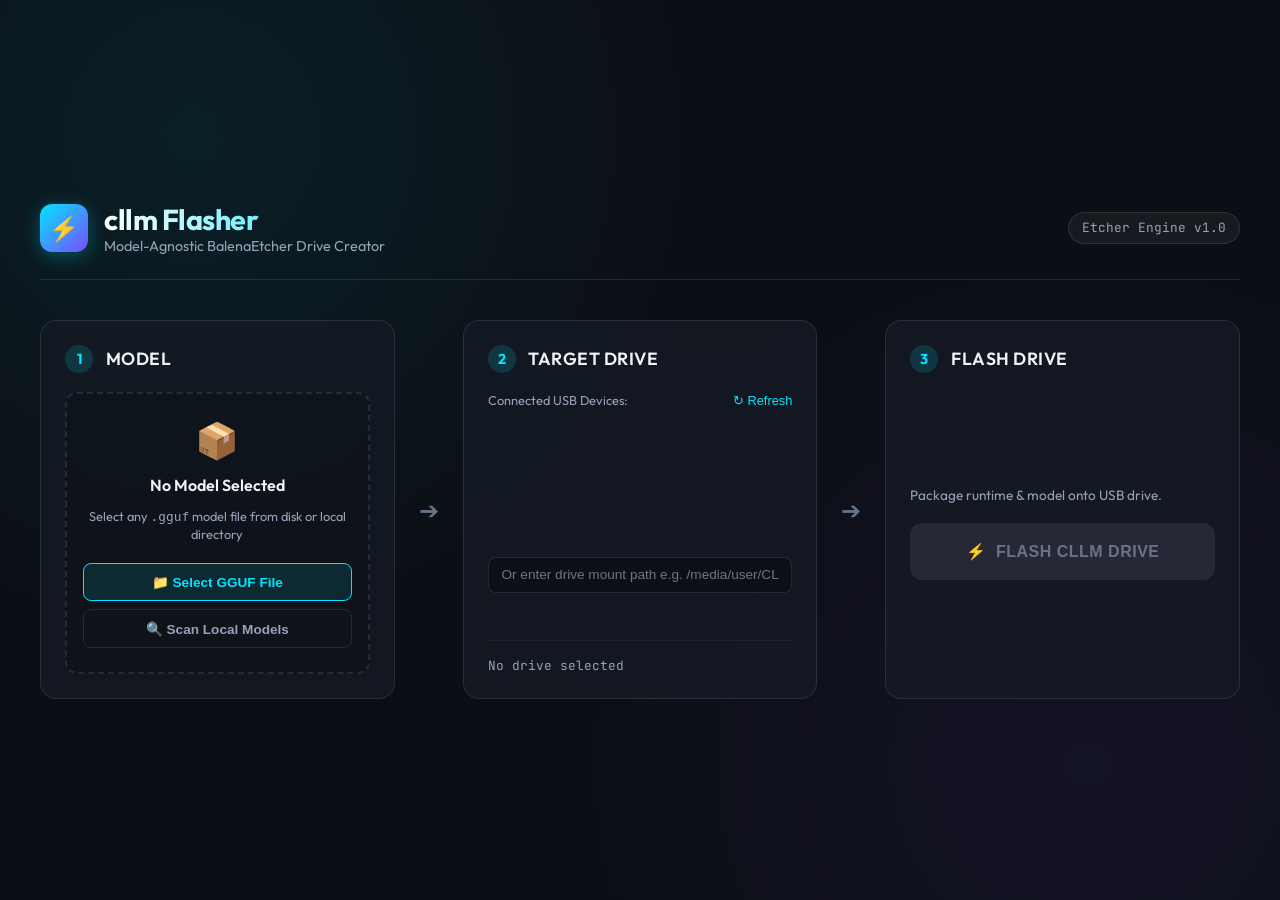
==== gui/index.html @ c299d076 "initial aao commit" ====
<!DOCTYPE html>
<html lang="en">
<head>
    <meta charset="UTF-8">
    <meta name="viewport" content="width=device-width, initial-scale=1.0">
    <title>cllm Flasher - BalenaEtcher Portable LLM Drive Creator</title>
    <link rel="preconnect" href="https://fonts.googleapis.com">
    <link rel="preconnect" href="https://fonts.gstatic.com" crossorigin>
    <link href="https://fonts.googleapis.com/css2?family=Outfit:wght@300;400;500;600;700&family=JetBrains+Mono:wght@400;500&display=swap" rel="stylesheet">
    <link rel="stylesheet" href="styles.css">
</head>
<body>
    <div class="app-container">
        <!-- Header -->
        <header class="header">
            <div class="logo-group">
                <div class="logo-icon">⚡</div>
                <div>
                    <h1 class="logo-title">cllm Flasher</h1>
                    <p class="logo-subtitle">Model-Agnostic BalenaEtcher Drive Creator</p>
                </div>
            </div>
            <div class="badge">Etcher Engine v1.0</div>
        </header>

        <!-- Main Flasher Grid -->
        <main class="flasher-grid">
            <!-- STEP 1: Select Model -->
            <section class="step-card" id="step-1">
                <div class="step-header">
                    <span class="step-number">1</span>
                    <h2>MODEL</h2>
                </div>
                
                <div class="step-body">
                    <!-- Unselected State -->
                    <div class="drop-zone" id="drop-zone">
                        <div class="drop-icon">📦</div>
                        <div class="drop-title" id="drop-title">No Model Selected</div>
                        <p class="drop-sub">Select any <code>.gguf</code> model file from disk or local directory</p>
                        
                        <div class="btn-group">
                            <button class="select-btn" id="file-select-btn">📁 Select GGUF File</button>
                            <button class="select-btn secondary" id="scan-local-btn">🔍 Scan Local Models</button>
                        </div>
                        <input type="file" id="hidden-file-input" accept=".gguf" class="hidden">
                    </div>

                    <!-- Discovered Local Models Modal / List (Hidden by default) -->
                    <div class="local-models-box hidden" id="local-models-box">
                        <div class="local-models-header">
                            <span>Detected Local .gguf Files:</span>
                            <button class="close-btn" id="close-scan-btn">✕</button>
                        </div>
                        <div class="local-models-list" id="local-models-list"></div>
                    </div>

                    <!-- Selected State Card (Hidden until selected) -->
                    <div class="selected-model-card hidden" id="selected-model-card">
                        <div class="model-card-header">
                            <span class="check-icon">✓</span>
                            <span class="model-filename" id="model-filename">model.gguf</span>
                            <button class="change-btn" id="change-model-btn">Change</button>
                        </div>
                        <div class="model-specs-grid">
                            <div class="spec-item">
                                <span class="spec-label">Format</span>
                                <span class="spec-val" id="spec-format">GGUF</span>
                            </div>
                            <div class="spec-item">
                                <span class="spec-label">Size</span>
                                <span class="spec-val" id="spec-size">2.5 GB</span>
                            </div>
                            <div class="spec-item">
                                <span class="spec-label">Architecture</span>
                                <span class="spec-val" id="spec-arch">Qwen</span>
                            </div>
                            <div class="spec-item">
                                <span class="spec-label">Quantization</span>
                                <span class="spec-val" id="spec-quant">Q4_K_M</span>
                            </div>
                        </div>
                    </div>
                </div>
            </section>

            <!-- Connector Arrow -->
            <div class="step-connector">➔</div>

            <!-- STEP 2: Select Drive -->
            <section class="step-card" id="step-2">
                <div class="step-header">
                    <span class="step-number">2</span>
                    <h2>TARGET DRIVE</h2>
                </div>
                
                <div class="step-body">
                    <div class="drive-refresh-row">
                        <span class="field-label">Connected USB Devices:</span>
                        <button class="refresh-btn" id="refresh-drives-btn">↻ Refresh</button>
                    </div>

                    <div class="drive-list" id="drive-list">
                        <!-- Loaded dynamically via JS -->
                    </div>

                    <div class="custom-drive-box">
                        <input type="text" id="custom-drive-path" placeholder="Or enter drive mount path e.g. /media/user/CLLM">
                    </div>
                </div>

                <div class="step-footer">
                    <span class="selection-indicator" id="drive-selected-text">No drive selected</span>
                </div>
            </section>

            <!-- Connector Arrow -->
            <div class="step-connector">➔</div>

            <!-- STEP 3: Flash Drive -->
            <section class="step-card action-card" id="step-3">
                <div class="step-header">
                    <span class="step-number">3</span>
                    <h2>FLASH DRIVE</h2>
                </div>
                
                <div class="step-body action-body">
                    <p class="step-desc">Package runtime & model onto USB drive.</p>
                    
                    <button class="flash-main-btn disabled" id="flash-btn" disabled>
                        <span class="btn-icon">⚡</span>
                        <span id="flash-btn-text">FLASH CLLM DRIVE</span>
                    </button>

                    <!-- Progress Box -->
                    <div class="progress-box hidden" id="progress-box">
                        <div class="progress-info">
                            <span class="progress-status" id="progress-status-text">Flashing drive...</span>
                            <span class="progress-percent" id="progress-percent-text">0%</span>
                        </div>
                        <div class="progress-bar-bg">
                            <div class="progress-bar-fill" id="progress-bar-fill"></div>
                        </div>
                        <div class="progress-sub" id="progress-sub-text">Copying model weights</div>
                    </div>

                    <!-- Completion Banner -->
                    <div class="completion-box hidden" id="completion-box">
                        <div class="completion-icon">🎉</div>
                        <h3>Flash Completed!</h3>
                        <p>Your portable LLM drive is ready for use.</p>
                        <div class="completion-code">
                            <code>./cllm</code>
                        </div>
                    </div>
                </div>
            </section>
        </main>
    </div>

    <script src="app.js"></script>
</body>
</html>
---- gui/styles.css ----
/* cllm Flasher - BalenaEtcher Dark Glassmorphism Design System */

:root {
    --bg-main: #0B0E14;
    --bg-card: rgba(22, 27, 38, 0.75);
    --bg-card-hover: rgba(30, 37, 52, 0.85);
    --border-color: rgba(255, 255, 255, 0.1);
    --border-accent: rgba(0, 229, 255, 0.4);
    
    --primary-cyan: #00E5FF;
    --primary-purple: #7C4DFF;
    --accent-green: #00E676;
    --accent-yellow: #FFD600;
    
    --text-main: #F0F4F8;
    --text-muted: #94A3B8;
    --text-dim: #64748B;
    
    --font-main: 'Outfit', -apple-system, BlinkMacSystemFont, sans-serif;
    --font-mono: 'JetBrains Mono', monospace;
}

* {
    box-sizing: border-box;
    margin: 0;
    padding: 0;
}

body {
    background-color: var(--bg-main);
    background-image: 
        radial-gradient(circle at 15% 15%, rgba(0, 229, 255, 0.08) 0%, transparent 40%),
        radial-gradient(circle at 85% 85%, rgba(124, 77, 255, 0.08) 0%, transparent 40%);
    color: var(--text-main);
    font-family: var(--font-main);
    min-height: 100vh;
    display: flex;
    justify-content: center;
    align-items: center;
    padding: 2rem;
}

.app-container {
    width: 100%;
    max-width: 1200px;
}

/* Header */
.header {
    display: flex;
    justify-content: space-between;
    align-items: center;
    margin-bottom: 2.5rem;
    padding-bottom: 1.5rem;
    border-bottom: 1px solid var(--border-color);
}

.logo-group {
    display: flex;
    align-items: center;
    gap: 1rem;
}

.logo-icon {
    width: 48px;
    height: 48px;
    background: linear-gradient(135deg, var(--primary-cyan), var(--primary-purple));
    border-radius: 12px;
    display: flex;
    align-items: center;
    justify-content: center;
    font-size: 1.5rem;
    box-shadow: 0 4px 20px rgba(0, 229, 255, 0.3);
}

.logo-title {
    font-size: 1.8rem;
    font-weight: 700;
    letter-spacing: -0.5px;
    background: linear-gradient(90deg, #FFFFFF, var(--primary-cyan));
    -webkit-background-clip: text;
    -webkit-text-fill-color: transparent;
}

.logo-subtitle {
    color: var(--text-muted);
    font-size: 0.9rem;
}

.badge {
    background: rgba(255, 255, 255, 0.05);
    border: 1px solid var(--border-color);
    padding: 0.4rem 0.8rem;
    border-radius: 20px;
    font-size: 0.8rem;
    color: var(--text-muted);
    font-family: var(--font-mono);
}

/* Grid Layout */
.flasher-grid {
    display: grid;
    grid-template-columns: 1fr auto 1fr auto 1fr;
    gap: 1.5rem;
    align-items: stretch;
}

.step-connector {
    display: flex;
    align-items: center;
    justify-content: center;
    font-size: 1.5rem;
    color: var(--text-dim);
}

/* Step Card */
.step-card {
    background: var(--bg-card);
    backdrop-filter: blur(16px);
    border: 1px solid var(--border-color);
    border-radius: 16px;
    padding: 1.5rem;
    display: flex;
    flex-direction: column;
    transition: all 0.3s cubic-bezier(0.4, 0, 0.2, 1);
}

.step-card:hover {
    border-color: rgba(255, 255, 255, 0.2);
    box-shadow: 0 10px 30px rgba(0, 0, 0, 0.4);
}

.step-header {
    display: flex;
    align-items: center;
    gap: 0.8rem;
    margin-bottom: 1.2rem;
}

.step-number {
    width: 28px;
    height: 28px;
    background: rgba(0, 229, 255, 0.15);
    color: var(--primary-cyan);
    border-radius: 50%;
    display: flex;
    align-items: center;
    justify-content: center;
    font-weight: 700;
    font-size: 0.9rem;
}

.step-header h2 {
    font-size: 1.1rem;
    font-weight: 600;
    letter-spacing: 0.5px;
}

.step-body {
    flex: 1;
    display: flex;
    flex-direction: column;
}

/* Drop Zone & File Selection */
.drop-zone {
    border: 2px dashed var(--border-color);
    border-radius: 12px;
    padding: 1.5rem 1rem;
    text-align: center;
    background: rgba(0, 0, 0, 0.2);
    display: flex;
    flex-direction: column;
    align-items: center;
    justify-content: center;
    gap: 0.8rem;
    transition: all 0.2s ease;
}

.drop-zone.dragover {
    border-color: var(--primary-cyan);
    background: rgba(0, 229, 255, 0.05);
}

.drop-icon {
    font-size: 2.2rem;
}

.drop-title {
    font-weight: 600;
    font-size: 1rem;
}

.drop-sub {
    font-size: 0.8rem;
    color: var(--text-muted);
    line-height: 1.4;
}

.btn-group {
    display: flex;
    flex-direction: column;
    gap: 0.5rem;
    width: 100%;
    margin-top: 0.4rem;
}

.select-btn {
    width: 100%;
    padding: 0.65rem;
    border-radius: 8px;
    border: 1px solid var(--primary-cyan);
    background: rgba(0, 229, 255, 0.1);
    color: var(--primary-cyan);
    font-weight: 600;
    font-size: 0.85rem;
    cursor: pointer;
    transition: all 0.2s ease;
}

.select-btn:hover {
    background: var(--primary-cyan);
    color: #000;
}

.select-btn.secondary {
    border-color: var(--border-color);
    background: transparent;
    color: var(--text-muted);
}

.select-btn.secondary:hover {
    border-color: #FFF;
    color: #FFF;
}

/* Local Models Scan Box */
.local-models-box {
    border: 1px solid var(--border-color);
    border-radius: 10px;
    background: rgba(0, 0, 0, 0.4);
    padding: 0.8rem;
    margin-top: 0.5rem;
}

.local-models-header {
    display: flex;
    justify-content: space-between;
    align-items: center;
    font-size: 0.8rem;
    color: var(--text-muted);
    margin-bottom: 0.5rem;
}

.close-btn {
    background: transparent;
    border: none;
    color: var(--text-muted);
    cursor: pointer;
    font-size: 0.9rem;
}

.local-models-list {
    display: flex;
    flex-direction: column;
    gap: 0.5rem;
    max-height: 150px;
    overflow-y: auto;
}

.local-model-item {
    padding: 0.5rem 0.8rem;
    background: rgba(255, 255, 255, 0.05);
    border-radius: 6px;
    font-size: 0.8rem;
    cursor: pointer;
    display: flex;
    justify-content: space-between;
    transition: background 0.2s ease;
}

.local-model-item:hover {
    background: rgba(0, 229, 255, 0.15);
    color: var(--primary-cyan);
}

/* Selected Model Specs Card */
.selected-model-card {
    background: rgba(0, 229, 255, 0.05);
    border: 1px solid var(--primary-cyan);
    border-radius: 12px;
    padding: 1rem;
    display: flex;
    flex-direction: column;
    gap: 0.8rem;
    box-shadow: 0 0 20px rgba(0, 229, 255, 0.1);
}

.model-card-header {
    display: flex;
    align-items: center;
    gap: 0.6rem;
    padding-bottom: 0.6rem;
    border-bottom: 1px solid rgba(255, 255, 255, 0.1);
}

.check-icon {
    color: var(--accent-green);
    font-weight: 700;
    font-size: 1.1rem;
}

.model-filename {
    font-weight: 600;
    font-size: 0.9rem;
    flex: 1;
    overflow: hidden;
    text-overflow: ellipsis;
    white-space: nowrap;
}

.change-btn {
    background: transparent;
    border: none;
    color: var(--primary-cyan);
    font-size: 0.8rem;
    cursor: pointer;
    text-decoration: underline;
}

.model-specs-grid {
    display: grid;
    grid-template-columns: 1fr 1fr;
    gap: 0.6rem;
}

.spec-item {
    display: flex;
    flex-direction: column;
    background: rgba(0, 0, 0, 0.2);
    padding: 0.5rem 0.6rem;
    border-radius: 6px;
}

.spec-label {
    font-size: 0.7rem;
    color: var(--text-muted);
}

.spec-val {
    font-size: 0.85rem;
    font-weight: 600;
    font-family: var(--font-mono);
    color: var(--text-main);
}

/* Drive Selection */
.drive-refresh-row {
    display: flex;
    justify-content: space-between;
    align-items: center;
    margin-bottom: 0.8rem;
}

.field-label {
    font-size: 0.8rem;
    color: var(--text-muted);
}

.refresh-btn {
    background: transparent;
    border: none;
    color: var(--primary-cyan);
    font-size: 0.8rem;
    cursor: pointer;
}

.drive-list {
    display: flex;
    flex-direction: column;
    gap: 0.75rem;
    margin-bottom: 1rem;
    min-height: 120px;
}

.drive-card {
    background: rgba(255, 255, 255, 0.03);
    border: 1px solid var(--border-color);
    border-radius: 10px;
    padding: 0.85rem;
    cursor: pointer;
    transition: all 0.2s ease;
}

.drive-card.selected {
    border-color: var(--accent-green);
    background: rgba(0, 230, 118, 0.08);
    box-shadow: 0 0 15px rgba(0, 230, 118, 0.15);
}

.drive-title {
    font-weight: 600;
    font-size: 0.95rem;
    margin-bottom: 0.2rem;
}

.drive-meta {
    display: flex;
    gap: 0.6rem;
    font-size: 0.75rem;
    color: var(--text-muted);
    font-family: var(--font-mono);
}

.no-drives {
    padding: 1.5rem;
    text-align: center;
    color: var(--text-dim);
    font-size: 0.85rem;
    border: 1px dashed var(--border-color);
    border-radius: 10px;
}

input[type="text"] {
    width: 100%;
    background: rgba(0, 0, 0, 0.3);
    border: 1px solid var(--border-color);
    border-radius: 8px;
    padding: 0.6rem 0.8rem;
    color: var(--text-main);
    font-size: 0.85rem;
    outline: none;
}

input[type="text"]:focus {
    border-color: var(--primary-cyan);
}

.step-footer {
    margin-top: 1rem;
    padding-top: 0.8rem;
    border-top: 1px solid rgba(255, 255, 255, 0.05);
}

.selection-indicator {
    font-size: 0.8rem;
    color: var(--text-muted);
    font-family: var(--font-mono);
}

/* Action Button & Flash Box */
.action-body {
    display: flex;
    flex-direction: column;
    justify-content: center;
}

.step-desc {
    color: var(--text-muted);
    font-size: 0.85rem;
    margin-bottom: 1.2rem;
}

.flash-main-btn {
    width: 100%;
    padding: 1.2rem;
    border-radius: 12px;
    border: none;
    background: linear-gradient(135deg, var(--primary-cyan), var(--primary-purple));
    color: #FFF;
    font-size: 1rem;
    font-weight: 700;
    letter-spacing: 0.5px;
    cursor: pointer;
    display: flex;
    align-items: center;
    justify-content: center;
    gap: 0.6rem;
    box-shadow: 0 6px 25px rgba(0, 229, 255, 0.3);
    transition: all 0.3s ease;
}

.flash-main-btn:hover:not(.disabled) {
    transform: translateY(-2px);
    box-shadow: 0 8px 30px rgba(0, 229, 255, 0.5);
}

.flash-main-btn.disabled {
    background: rgba(255, 255, 255, 0.08);
    color: var(--text-dim);
    box-shadow: none;
    cursor: not-allowed;
}

/* Progress Box */
.progress-box {
    margin-top: 1rem;
    display: flex;
    flex-direction: column;
    gap: 0.6rem;
}

.progress-info {
    display: flex;
    justify-content: space-between;
    font-size: 0.85rem;
}

.progress-status {
    color: var(--primary-cyan);
    font-weight: 500;
}

.progress-percent {
    font-family: var(--font-mono);
    font-weight: 700;
}

.progress-bar-bg {
    width: 100%;
    height: 10px;
    background: rgba(255, 255, 255, 0.08);
    border-radius: 10px;
    overflow: hidden;
}

.progress-bar-fill {
    height: 100%;
    width: 0%;
    background: linear-gradient(90deg, var(--primary-cyan), var(--accent-green));
    border-radius: 10px;
    transition: width 0.3s ease;
}

.progress-sub {
    font-size: 0.75rem;
    color: var(--text-muted);
}

/* Completion Box */
.completion-box {
    margin-top: 1rem;
    text-align: center;
    background: rgba(0, 230, 118, 0.1);
    border: 1px solid var(--accent-green);
    border-radius: 12px;
    padding: 1.2rem;
}

.completion-icon {
    font-size: 2rem;
    margin-bottom: 0.4rem;
}

.completion-box h3 {
    font-size: 1rem;
    color: var(--accent-green);
    margin-bottom: 0.2rem;
}

.completion-box p {
    font-size: 0.8rem;
    color: var(--text-muted);
    margin-bottom: 0.8rem;
}

.completion-code {
    background: rgba(0, 0, 0, 0.5);
    padding: 0.4rem 0.8rem;
    border-radius: 6px;
    display: inline-block;
    font-family: var(--font-mono);
    color: var(--primary-cyan);
    font-size: 0.9rem;
}

.hidden {
    display: none !important;
}
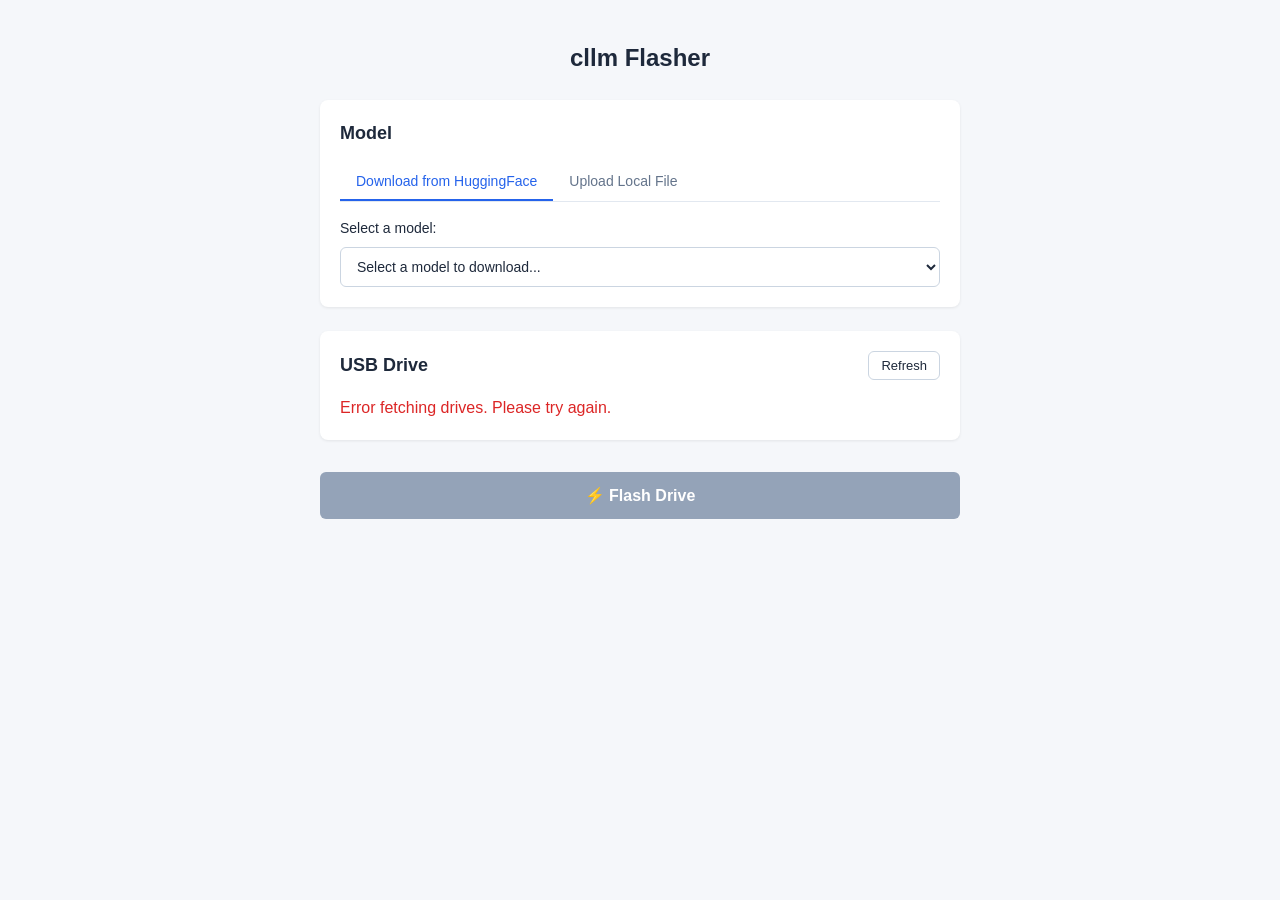
==== commit c410051d: "refined ui and chat gui" ====
--- a/gui/index.html
+++ b/gui/index.html
@@ -3,157 +3,92 @@
 <head>
     <meta charset="UTF-8">
     <meta name="viewport" content="width=device-width, initial-scale=1.0">
-    <title>cllm Flasher - BalenaEtcher Portable LLM Drive Creator</title>
-    <link rel="preconnect" href="https://fonts.googleapis.com">
-    <link rel="preconnect" href="https://fonts.gstatic.com" crossorigin>
-    <link href="https://fonts.googleapis.com/css2?family=Outfit:wght@300;400;500;600;700&family=JetBrains+Mono:wght@400;500&display=swap" rel="stylesheet">
+    <title>cllm Flasher</title>
     <link rel="stylesheet" href="styles.css">
 </head>
 <body>
-    <div class="app-container">
-        <!-- Header -->
-        <header class="header">
-            <div class="logo-group">
-                <div class="logo-icon">⚡</div>
-                <div>
-                    <h1 class="logo-title">cllm Flasher</h1>
-                    <p class="logo-subtitle">Model-Agnostic BalenaEtcher Drive Creator</p>
-                </div>
-            </div>
-            <div class="badge">Etcher Engine v1.0</div>
+    <div class="container">
+        <header>
+            <h1>cllm Flasher</h1>
         </header>
 
-        <!-- Main Flasher Grid -->
-        <main class="flasher-grid">
-            <!-- STEP 1: Select Model -->
-            <section class="step-card" id="step-1">
-                <div class="step-header">
-                    <span class="step-number">1</span>
-                    <h2>MODEL</h2>
+        <main>
+            <!-- Model Section -->
+            <section class="card">
+                <h2>Model</h2>
+                
+                <div class="tabs">
+                    <button class="tab-btn active" data-target="hf-tab">Download from HuggingFace</button>
+                    <button class="tab-btn" data-target="local-tab">Upload Local File</button>
                 </div>
-                
-                <div class="step-body">
-                    <!-- Unselected State -->
-                    <div class="drop-zone" id="drop-zone">
-                        <div class="drop-icon">📦</div>
-                        <div class="drop-title" id="drop-title">No Model Selected</div>
-                        <p class="drop-sub">Select any <code>.gguf</code> model file from disk or local directory</p>
-                        
-                        <div class="btn-group">
-                            <button class="select-btn" id="file-select-btn">📁 Select GGUF File</button>
-                            <button class="select-btn secondary" id="scan-local-btn">🔍 Scan Local Models</button>
-                        </div>
-                        <input type="file" id="hidden-file-input" accept=".gguf" class="hidden">
+
+                <div class="tab-content active" id="hf-tab">
+                    <label for="hf-model-select">Select a model:</label>
+                    <select id="hf-model-select" class="form-control">
+                        <option value="" disabled selected>Select a model to download...</option>
+                        <optgroup label="Small (1-3B)">
+                            <option value='{"repo": "Qwen/Qwen2.5-0.5B-Instruct-GGUF", "file": "qwen2.5-0.5b-instruct-q4_k_m.gguf", "size": "397 MB"}'>Qwen 2.5 0.5B Instruct (397 MB)</option>
+                            <option value='{"repo": "Qwen/Qwen2.5-1.5B-Instruct-GGUF", "file": "qwen2.5-1.5b-instruct-q4_k_m.gguf", "size": "1.1 GB"}'>Qwen 2.5 1.5B Instruct (1.1 GB)</option>
+                            <option value='{"repo": "Qwen/Qwen2.5-3B-Instruct-GGUF", "file": "qwen2.5-3b-instruct-q4_k_m.gguf", "size": "2.1 GB"}'>Qwen 2.5 3B Instruct (2.1 GB)</option>
+                            <option value='{"repo": "microsoft/Phi-3.5-mini-instruct-gguf", "file": "Phi-3.5-mini-instruct-Q4_K_M.gguf", "size": "2.4 GB"}'>Phi 3.5 Mini Instruct (2.4 GB)</option>
+                            <option value='{"repo": "HuggingFaceTB/SmolLM2-1.7B-Instruct-GGUF", "file": "smollm2-1.7b-instruct-q4_k_m.gguf", "size": "1.0 GB"}'>SmolLM2 1.7B Instruct (1.0 GB)</option>
+                        </optgroup>
+                        <optgroup label="Medium (4-8B)">
+                            <option value='{"repo": "Qwen/Qwen2.5-7B-Instruct-GGUF", "file": "qwen2.5-7b-instruct-q4_k_m.gguf", "size": "4.7 GB"}'>Qwen 2.5 7B Instruct (4.7 GB)</option>
+                            <option value='{"repo": "bartowski/Meta-Llama-3.1-8B-Instruct-GGUF", "file": "Meta-Llama-3.1-8B-Instruct-Q4_K_M.gguf", "size": "4.9 GB"}'>Llama 3.1 8B Instruct (4.9 GB)</option>
+                            <option value='{"repo": "bartowski/gemma-2-9b-it-GGUF", "file": "gemma-2-9b-it-Q4_K_M.gguf", "size": "5.6 GB"}'>Gemma 2 9B IT (5.6 GB)</option>
+                            <option value='{"repo": "bartowski/Mistral-7B-Instruct-v0.3-GGUF", "file": "Mistral-7B-Instruct-v0.3-Q4_K_M.gguf", "size": "4.4 GB"}'>Mistral 7B Instruct v0.3 (4.4 GB)</option>
+                            <option value='{"repo": "QuantFactory/DeepSeek-R1-Distill-Qwen-7B-GGUF", "file": "DeepSeek-R1-Distill-Qwen-7B.Q4_K_M.gguf", "size": "4.7 GB"}'>DeepSeek R1 Distill Qwen 7B (4.7 GB)</option>
+                        </optgroup>
+                        <optgroup label="Large (14B+)">
+                            <option value='{"repo": "Qwen/Qwen2.5-14B-Instruct-GGUF", "file": "qwen2.5-14b-instruct-q4_k_m.gguf", "size": "8.8 GB"}'>Qwen 2.5 14B Instruct (8.8 GB)</option>
+                            <option value='{"repo": "bartowski/Qwen2.5-32B-Instruct-GGUF", "file": "Qwen2.5-32B-Instruct-Q4_K_M.gguf", "size": "20.1 GB"}'>Qwen 2.5 32B Instruct (20.1 GB)</option>
+                        </optgroup>
+                    </select>
+                    <div id="hf-info" class="info-text muted" style="display: none;"></div>
+                </div>
+
+                <div class="tab-content" id="local-tab">
+                    <div class="file-drop-zone" id="file-drop-zone">
+                        <p>Drag and drop a .gguf file here, or click to select</p>
+                        <input type="file" id="local-file-input" accept=".gguf" style="display: none;">
+                        <button class="btn-secondary" id="browse-btn">Browse Files</button>
                     </div>
-
-                    <!-- Discovered Local Models Modal / List (Hidden by default) -->
-                    <div class="local-models-box hidden" id="local-models-box">
-                        <div class="local-models-header">
-                            <span>Detected Local .gguf Files:</span>
-                            <button class="close-btn" id="close-scan-btn">✕</button>
-                        </div>
-                        <div class="local-models-list" id="local-models-list"></div>
-                    </div>
-
-                    <!-- Selected State Card (Hidden until selected) -->
-                    <div class="selected-model-card hidden" id="selected-model-card">
-                        <div class="model-card-header">
-                            <span class="check-icon">✓</span>
-                            <span class="model-filename" id="model-filename">model.gguf</span>
-                            <button class="change-btn" id="change-model-btn">Change</button>
-                        </div>
-                        <div class="model-specs-grid">
-                            <div class="spec-item">
-                                <span class="spec-label">Format</span>
-                                <span class="spec-val" id="spec-format">GGUF</span>
-                            </div>
-                            <div class="spec-item">
-                                <span class="spec-label">Size</span>
-                                <span class="spec-val" id="spec-size">2.5 GB</span>
-                            </div>
-                            <div class="spec-item">
-                                <span class="spec-label">Architecture</span>
-                                <span class="spec-val" id="spec-arch">Qwen</span>
-                            </div>
-                            <div class="spec-item">
-                                <span class="spec-label">Quantization</span>
-                                <span class="spec-val" id="spec-quant">Q4_K_M</span>
-                            </div>
-                        </div>
-                    </div>
+                    <div id="local-info" class="info-text muted" style="display: none;"></div>
                 </div>
             </section>
 
-            <!-- Connector Arrow -->
-            <div class="step-connector">➔</div>
-
-            <!-- STEP 2: Select Drive -->
-            <section class="step-card" id="step-2">
-                <div class="step-header">
-                    <span class="step-number">2</span>
-                    <h2>TARGET DRIVE</h2>
+            <!-- USB Drive Section -->
+            <section class="card">
+                <div class="card-header">
+                    <h2>USB Drive</h2>
+                    <button class="btn-secondary small" id="refresh-drives-btn">Refresh</button>
                 </div>
                 
-                <div class="step-body">
-                    <div class="drive-refresh-row">
-                        <span class="field-label">Connected USB Devices:</span>
-                        <button class="refresh-btn" id="refresh-drives-btn">↻ Refresh</button>
-                    </div>
-
-                    <div class="drive-list" id="drive-list">
-                        <!-- Loaded dynamically via JS -->
-                    </div>
-
-                    <div class="custom-drive-box">
-                        <input type="text" id="custom-drive-path" placeholder="Or enter drive mount path e.g. /media/user/CLLM">
-                    </div>
-                </div>
-
-                <div class="step-footer">
-                    <span class="selection-indicator" id="drive-selected-text">No drive selected</span>
+                <div id="drives-container" class="drives-list">
+                    <p class="muted">Scanning for USB drives...</p>
                 </div>
             </section>
 
-            <!-- Connector Arrow -->
-            <div class="step-connector">➔</div>
+            <!-- Action Section -->
+            <section class="action-section">
+                <button id="flash-btn" class="btn-primary" disabled>⚡ Flash Drive</button>
+                
+                <div id="progress-container" class="progress-container" style="display: none;">
+                    <div class="progress-header">
+                        <span id="progress-status" class="status-text">Starting...</span>
+                        <span id="progress-percent" class="percent-text">0%</span>
+                    </div>
+                    <div class="progress-bar-bg">
+                        <div id="progress-bar-fill" class="progress-bar-fill"></div>
+                    </div>
+                    <div id="progress-subtext" class="subtext muted"></div>
+                </div>
 
-            <!-- STEP 3: Flash Drive -->
-            <section class="step-card action-card" id="step-3">
-                <div class="step-header">
-                    <span class="step-number">3</span>
-                    <h2>FLASH DRIVE</h2>
+                <div id="success-message" class="success-message" style="display: none;">
+                    Successfully flashed the drive!
                 </div>
-                
-                <div class="step-body action-body">
-                    <p class="step-desc">Package runtime & model onto USB drive.</p>
-                    
-                    <button class="flash-main-btn disabled" id="flash-btn" disabled>
-                        <span class="btn-icon">⚡</span>
-                        <span id="flash-btn-text">FLASH CLLM DRIVE</span>
-                    </button>
-
-                    <!-- Progress Box -->
-                    <div class="progress-box hidden" id="progress-box">
-                        <div class="progress-info">
-                            <span class="progress-status" id="progress-status-text">Flashing drive...</span>
-                            <span class="progress-percent" id="progress-percent-text">0%</span>
-                        </div>
-                        <div class="progress-bar-bg">
-                            <div class="progress-bar-fill" id="progress-bar-fill"></div>
-                        </div>
-                        <div class="progress-sub" id="progress-sub-text">Copying model weights</div>
-                    </div>
-
-                    <!-- Completion Banner -->
-                    <div class="completion-box hidden" id="completion-box">
-                        <div class="completion-icon">🎉</div>
-                        <h3>Flash Completed!</h3>
-                        <p>Your portable LLM drive is ready for use.</p>
-                        <div class="completion-code">
-                            <code>./cllm</code>
-                        </div>
-                    </div>
-                </div>
+                <div id="error-message" class="error-message" style="display: none;"></div>
             </section>
         </main>
     </div>
--- a/gui/styles.css
+++ b/gui/styles.css
@@ -1,25 +1,4 @@
-/* cllm Flasher - BalenaEtcher Dark Glassmorphism Design System */
-
-:root {
-    --bg-main: #0B0E14;
-    --bg-card: rgba(22, 27, 38, 0.75);
-    --bg-card-hover: rgba(30, 37, 52, 0.85);
-    --border-color: rgba(255, 255, 255, 0.1);
-    --border-accent: rgba(0, 229, 255, 0.4);
-    
-    --primary-cyan: #00E5FF;
-    --primary-purple: #7C4DFF;
-    --accent-green: #00E676;
-    --accent-yellow: #FFD600;
-    
-    --text-main: #F0F4F8;
-    --text-muted: #94A3B8;
-    --text-dim: #64748B;
-    
-    --font-main: 'Outfit', -apple-system, BlinkMacSystemFont, sans-serif;
-    --font-mono: 'JetBrains Mono', monospace;
-}
-
+/* Reset and base styles */
 * {
     box-sizing: border-box;
     margin: 0;
@@ -27,553 +6,292 @@
 }
 
 body {
-    background-color: var(--bg-main);
-    background-image: 
-        radial-gradient(circle at 15% 15%, rgba(0, 229, 255, 0.08) 0%, transparent 40%),
-        radial-gradient(circle at 85% 85%, rgba(124, 77, 255, 0.08) 0%, transparent 40%);
-    color: var(--text-main);
-    font-family: var(--font-main);
-    min-height: 100vh;
-    display: flex;
-    justify-content: center;
-    align-items: center;
-    padding: 2rem;
-}
-
-.app-container {
-    width: 100%;
-    max-width: 1200px;
-}
-
-/* Header */
-.header {
+    font-family: -apple-system, BlinkMacSystemFont, 'Segoe UI', Roboto, Helvetica, Arial, sans-serif;
+    background-color: #f5f7fa;
+    color: #1e293b;
+    line-height: 1.5;
+    padding: 40px 20px;
+}
+
+.container {
+    max-width: 640px;
+    margin: 0 auto;
+}
+
+header h1 {
+    font-size: 24px;
+    font-weight: 600;
+    margin-bottom: 24px;
+    text-align: center;
+}
+
+/* Typography and common elements */
+h2 {
+    font-size: 18px;
+    font-weight: 600;
+    margin-bottom: 16px;
+}
+
+.muted {
+    color: #64748b;
+}
+
+/* Cards */
+.card {
+    background-color: #ffffff;
+    border-radius: 8px;
+    padding: 20px;
+    margin-bottom: 24px;
+    box-shadow: 0 1px 3px rgba(0,0,0,0.08);
+}
+
+.card-header {
     display: flex;
     justify-content: space-between;
     align-items: center;
-    margin-bottom: 2.5rem;
-    padding-bottom: 1.5rem;
-    border-bottom: 1px solid var(--border-color);
-}
-
-.logo-group {
+    margin-bottom: 16px;
+}
+
+.card-header h2 {
+    margin-bottom: 0;
+}
+
+/* Tabs */
+.tabs {
+    display: flex;
+    border-bottom: 1px solid #e2e8f0;
+    margin-bottom: 16px;
+}
+
+.tab-btn {
+    background: none;
+    border: none;
+    padding: 10px 16px;
+    font-size: 14px;
+    font-weight: 500;
+    color: #64748b;
+    cursor: pointer;
+    border-bottom: 2px solid transparent;
+}
+
+.tab-btn:hover {
+    color: #1e293b;
+}
+
+.tab-btn.active {
+    color: #2563eb;
+    border-bottom-color: #2563eb;
+}
+
+.tab-content {
+    display: none;
+}
+
+.tab-content.active {
+    display: block;
+}
+
+/* Forms */
+label {
+    display: block;
+    font-size: 14px;
+    font-weight: 500;
+    margin-bottom: 8px;
+}
+
+.form-control {
+    width: 100%;
+    padding: 10px 12px;
+    font-size: 14px;
+    font-family: inherit;
+    border: 1px solid #cbd5e1;
+    border-radius: 6px;
+    background-color: #fff;
+    color: #1e293b;
+}
+
+.form-control:focus {
+    outline: none;
+    border-color: #2563eb;
+}
+
+.info-text {
+    font-size: 13px;
+    margin-top: 8px;
+}
+
+/* File Drop Zone */
+.file-drop-zone {
+    border: 2px dashed #cbd5e1;
+    border-radius: 6px;
+    padding: 32px 20px;
+    text-align: center;
+    background-color: #f8fafc;
+    transition: background-color 0.2s;
+}
+
+.file-drop-zone.drag-over {
+    background-color: #f1f5f9;
+    border-color: #2563eb;
+}
+
+.file-drop-zone p {
+    margin-bottom: 16px;
+    font-size: 14px;
+    color: #64748b;
+}
+
+/* Drives List */
+.drives-list {
+    display: flex;
+    flex-direction: column;
+    gap: 12px;
+}
+
+.drive-card {
     display: flex;
     align-items: center;
-    gap: 1rem;
-}
-
-.logo-icon {
-    width: 48px;
-    height: 48px;
-    background: linear-gradient(135deg, var(--primary-cyan), var(--primary-purple));
-    border-radius: 12px;
-    display: flex;
-    align-items: center;
-    justify-content: center;
-    font-size: 1.5rem;
-    box-shadow: 0 4px 20px rgba(0, 229, 255, 0.3);
-}
-
-.logo-title {
-    font-size: 1.8rem;
-    font-weight: 700;
-    letter-spacing: -0.5px;
-    background: linear-gradient(90deg, #FFFFFF, var(--primary-cyan));
-    -webkit-background-clip: text;
-    -webkit-text-fill-color: transparent;
-}
-
-.logo-subtitle {
-    color: var(--text-muted);
-    font-size: 0.9rem;
-}
-
-.badge {
-    background: rgba(255, 255, 255, 0.05);
-    border: 1px solid var(--border-color);
-    padding: 0.4rem 0.8rem;
-    border-radius: 20px;
-    font-size: 0.8rem;
-    color: var(--text-muted);
-    font-family: var(--font-mono);
-}
-
-/* Grid Layout */
-.flasher-grid {
-    display: grid;
-    grid-template-columns: 1fr auto 1fr auto 1fr;
-    gap: 1.5rem;
-    align-items: stretch;
-}
-
-.step-connector {
-    display: flex;
-    align-items: center;
-    justify-content: center;
-    font-size: 1.5rem;
-    color: var(--text-dim);
-}
-
-/* Step Card */
-.step-card {
-    background: var(--bg-card);
-    backdrop-filter: blur(16px);
-    border: 1px solid var(--border-color);
-    border-radius: 16px;
-    padding: 1.5rem;
-    display: flex;
-    flex-direction: column;
-    transition: all 0.3s cubic-bezier(0.4, 0, 0.2, 1);
-}
-
-.step-card:hover {
-    border-color: rgba(255, 255, 255, 0.2);
-    box-shadow: 0 10px 30px rgba(0, 0, 0, 0.4);
-}
-
-.step-header {
-    display: flex;
-    align-items: center;
-    gap: 0.8rem;
-    margin-bottom: 1.2rem;
-}
-
-.step-number {
-    width: 28px;
-    height: 28px;
-    background: rgba(0, 229, 255, 0.15);
-    color: var(--primary-cyan);
-    border-radius: 50%;
-    display: flex;
-    align-items: center;
-    justify-content: center;
-    font-weight: 700;
-    font-size: 0.9rem;
-}
-
-.step-header h2 {
-    font-size: 1.1rem;
+    padding: 12px 16px;
+    border: 1px solid #e2e8f0;
+    border-radius: 6px;
+    cursor: pointer;
+    transition: all 0.2s;
+}
+
+.drive-card:hover {
+    border-color: #cbd5e1;
+    background-color: #f8fafc;
+}
+
+.drive-card.selected {
+    border-color: #2563eb;
+    background-color: #eff6ff;
+}
+
+.drive-radio {
+    margin-right: 16px;
+}
+
+.drive-info {
+    flex: 1;
+}
+
+.drive-name {
+    font-weight: 500;
+    font-size: 15px;
+    margin-bottom: 2px;
+}
+
+.drive-meta {
+    font-size: 13px;
+}
+
+/* Buttons */
+button {
+    font-family: inherit;
+    cursor: pointer;
+}
+
+.btn-primary {
+    display: block;
+    width: 100%;
+    padding: 14px;
+    background-color: #2563eb;
+    color: white;
+    border: none;
+    border-radius: 6px;
+    font-size: 16px;
     font-weight: 600;
-    letter-spacing: 0.5px;
-}
-
-.step-body {
-    flex: 1;
-    display: flex;
-    flex-direction: column;
-}
-
-/* Drop Zone & File Selection */
-.drop-zone {
-    border: 2px dashed var(--border-color);
-    border-radius: 12px;
-    padding: 1.5rem 1rem;
-    text-align: center;
-    background: rgba(0, 0, 0, 0.2);
-    display: flex;
-    flex-direction: column;
-    align-items: center;
-    justify-content: center;
-    gap: 0.8rem;
-    transition: all 0.2s ease;
-}
-
-.drop-zone.dragover {
-    border-color: var(--primary-cyan);
-    background: rgba(0, 229, 255, 0.05);
-}
-
-.drop-icon {
-    font-size: 2.2rem;
-}
-
-.drop-title {
-    font-weight: 600;
-    font-size: 1rem;
-}
-
-.drop-sub {
-    font-size: 0.8rem;
-    color: var(--text-muted);
-    line-height: 1.4;
-}
-
-.btn-group {
-    display: flex;
-    flex-direction: column;
-    gap: 0.5rem;
-    width: 100%;
-    margin-top: 0.4rem;
-}
-
-.select-btn {
-    width: 100%;
-    padding: 0.65rem;
-    border-radius: 8px;
-    border: 1px solid var(--primary-cyan);
-    background: rgba(0, 229, 255, 0.1);
-    color: var(--primary-cyan);
-    font-weight: 600;
-    font-size: 0.85rem;
-    cursor: pointer;
-    transition: all 0.2s ease;
-}
-
-.select-btn:hover {
-    background: var(--primary-cyan);
-    color: #000;
-}
-
-.select-btn.secondary {
-    border-color: var(--border-color);
-    background: transparent;
-    color: var(--text-muted);
-}
-
-.select-btn.secondary:hover {
-    border-color: #FFF;
-    color: #FFF;
-}
-
-/* Local Models Scan Box */
-.local-models-box {
-    border: 1px solid var(--border-color);
-    border-radius: 10px;
-    background: rgba(0, 0, 0, 0.4);
-    padding: 0.8rem;
-    margin-top: 0.5rem;
-}
-
-.local-models-header {
+    transition: background-color 0.2s;
+}
+
+.btn-primary:hover:not(:disabled) {
+    background-color: #1d4ed8;
+}
+
+.btn-primary:disabled {
+    background-color: #94a3b8;
+    cursor: not-allowed;
+}
+
+.btn-secondary {
+    padding: 8px 16px;
+    background-color: white;
+    color: #1e293b;
+    border: 1px solid #cbd5e1;
+    border-radius: 6px;
+    font-size: 14px;
+    font-weight: 500;
+}
+
+.btn-secondary:hover {
+    background-color: #f8fafc;
+}
+
+.btn-secondary.small {
+    padding: 6px 12px;
+    font-size: 13px;
+}
+
+/* Progress */
+.action-section {
+    margin-top: 32px;
+}
+
+.progress-container {
+    margin-top: 20px;
+    background-color: #ffffff;
+    border-radius: 8px;
+    padding: 20px;
+    box-shadow: 0 1px 3px rgba(0,0,0,0.08);
+}
+
+.progress-header {
     display: flex;
     justify-content: space-between;
-    align-items: center;
-    font-size: 0.8rem;
-    color: var(--text-muted);
-    margin-bottom: 0.5rem;
-}
-
-.close-btn {
-    background: transparent;
-    border: none;
-    color: var(--text-muted);
-    cursor: pointer;
-    font-size: 0.9rem;
-}
-
-.local-models-list {
-    display: flex;
-    flex-direction: column;
-    gap: 0.5rem;
-    max-height: 150px;
-    overflow-y: auto;
-}
-
-.local-model-item {
-    padding: 0.5rem 0.8rem;
-    background: rgba(255, 255, 255, 0.05);
-    border-radius: 6px;
-    font-size: 0.8rem;
-    cursor: pointer;
-    display: flex;
-    justify-content: space-between;
-    transition: background 0.2s ease;
-}
-
-.local-model-item:hover {
-    background: rgba(0, 229, 255, 0.15);
-    color: var(--primary-cyan);
-}
-
-/* Selected Model Specs Card */
-.selected-model-card {
-    background: rgba(0, 229, 255, 0.05);
-    border: 1px solid var(--primary-cyan);
-    border-radius: 12px;
-    padding: 1rem;
-    display: flex;
-    flex-direction: column;
-    gap: 0.8rem;
-    box-shadow: 0 0 20px rgba(0, 229, 255, 0.1);
-}
-
-.model-card-header {
-    display: flex;
-    align-items: center;
-    gap: 0.6rem;
-    padding-bottom: 0.6rem;
-    border-bottom: 1px solid rgba(255, 255, 255, 0.1);
-}
-
-.check-icon {
-    color: var(--accent-green);
-    font-weight: 700;
-    font-size: 1.1rem;
-}
-
-.model-filename {
-    font-weight: 600;
-    font-size: 0.9rem;
-    flex: 1;
-    overflow: hidden;
-    text-overflow: ellipsis;
-    white-space: nowrap;
-}
-
-.change-btn {
-    background: transparent;
-    border: none;
-    color: var(--primary-cyan);
-    font-size: 0.8rem;
-    cursor: pointer;
-    text-decoration: underline;
-}
-
-.model-specs-grid {
-    display: grid;
-    grid-template-columns: 1fr 1fr;
-    gap: 0.6rem;
-}
-
-.spec-item {
-    display: flex;
-    flex-direction: column;
-    background: rgba(0, 0, 0, 0.2);
-    padding: 0.5rem 0.6rem;
-    border-radius: 6px;
-}
-
-.spec-label {
-    font-size: 0.7rem;
-    color: var(--text-muted);
-}
-
-.spec-val {
-    font-size: 0.85rem;
-    font-weight: 600;
-    font-family: var(--font-mono);
-    color: var(--text-main);
-}
-
-/* Drive Selection */
-.drive-refresh-row {
-    display: flex;
-    justify-content: space-between;
-    align-items: center;
-    margin-bottom: 0.8rem;
-}
-
-.field-label {
-    font-size: 0.8rem;
-    color: var(--text-muted);
-}
-
-.refresh-btn {
-    background: transparent;
-    border: none;
-    color: var(--primary-cyan);
-    font-size: 0.8rem;
-    cursor: pointer;
-}
-
-.drive-list {
-    display: flex;
-    flex-direction: column;
-    gap: 0.75rem;
-    margin-bottom: 1rem;
-    min-height: 120px;
-}
-
-.drive-card {
-    background: rgba(255, 255, 255, 0.03);
-    border: 1px solid var(--border-color);
-    border-radius: 10px;
-    padding: 0.85rem;
-    cursor: pointer;
-    transition: all 0.2s ease;
-}
-
-.drive-card.selected {
-    border-color: var(--accent-green);
-    background: rgba(0, 230, 118, 0.08);
-    box-shadow: 0 0 15px rgba(0, 230, 118, 0.15);
-}
-
-.drive-title {
-    font-weight: 600;
-    font-size: 0.95rem;
-    margin-bottom: 0.2rem;
-}
-
-.drive-meta {
-    display: flex;
-    gap: 0.6rem;
-    font-size: 0.75rem;
-    color: var(--text-muted);
-    font-family: var(--font-mono);
-}
-
-.no-drives {
-    padding: 1.5rem;
-    text-align: center;
-    color: var(--text-dim);
-    font-size: 0.85rem;
-    border: 1px dashed var(--border-color);
-    border-radius: 10px;
-}
-
-input[type="text"] {
-    width: 100%;
-    background: rgba(0, 0, 0, 0.3);
-    border: 1px solid var(--border-color);
-    border-radius: 8px;
-    padding: 0.6rem 0.8rem;
-    color: var(--text-main);
-    font-size: 0.85rem;
-    outline: none;
-}
-
-input[type="text"]:focus {
-    border-color: var(--primary-cyan);
-}
-
-.step-footer {
-    margin-top: 1rem;
-    padding-top: 0.8rem;
-    border-top: 1px solid rgba(255, 255, 255, 0.05);
-}
-
-.selection-indicator {
-    font-size: 0.8rem;
-    color: var(--text-muted);
-    font-family: var(--font-mono);
-}
-
-/* Action Button & Flash Box */
-.action-body {
-    display: flex;
-    flex-direction: column;
-    justify-content: center;
-}
-
-.step-desc {
-    color: var(--text-muted);
-    font-size: 0.85rem;
-    margin-bottom: 1.2rem;
-}
-
-.flash-main-btn {
-    width: 100%;
-    padding: 1.2rem;
-    border-radius: 12px;
-    border: none;
-    background: linear-gradient(135deg, var(--primary-cyan), var(--primary-purple));
-    color: #FFF;
-    font-size: 1rem;
-    font-weight: 700;
-    letter-spacing: 0.5px;
-    cursor: pointer;
-    display: flex;
-    align-items: center;
-    justify-content: center;
-    gap: 0.6rem;
-    box-shadow: 0 6px 25px rgba(0, 229, 255, 0.3);
-    transition: all 0.3s ease;
-}
-
-.flash-main-btn:hover:not(.disabled) {
-    transform: translateY(-2px);
-    box-shadow: 0 8px 30px rgba(0, 229, 255, 0.5);
-}
-
-.flash-main-btn.disabled {
-    background: rgba(255, 255, 255, 0.08);
-    color: var(--text-dim);
-    box-shadow: none;
-    cursor: not-allowed;
-}
-
-/* Progress Box */
-.progress-box {
-    margin-top: 1rem;
-    display: flex;
-    flex-direction: column;
-    gap: 0.6rem;
-}
-
-.progress-info {
-    display: flex;
-    justify-content: space-between;
-    font-size: 0.85rem;
-}
-
-.progress-status {
-    color: var(--primary-cyan);
-    font-weight: 500;
-}
-
-.progress-percent {
-    font-family: var(--font-mono);
-    font-weight: 700;
+    margin-bottom: 8px;
+    font-size: 14px;
+    font-weight: 500;
 }
 
 .progress-bar-bg {
     width: 100%;
-    height: 10px;
-    background: rgba(255, 255, 255, 0.08);
-    border-radius: 10px;
+    height: 8px;
+    background-color: #e2e8f0;
+    border-radius: 4px;
     overflow: hidden;
+    margin-bottom: 8px;
 }
 
 .progress-bar-fill {
     height: 100%;
+    background-color: #2563eb;
     width: 0%;
-    background: linear-gradient(90deg, var(--primary-cyan), var(--accent-green));
-    border-radius: 10px;
     transition: width 0.3s ease;
 }
 
-.progress-sub {
-    font-size: 0.75rem;
-    color: var(--text-muted);
-}
-
-/* Completion Box */
-.completion-box {
-    margin-top: 1rem;
-    text-align: center;
-    background: rgba(0, 230, 118, 0.1);
-    border: 1px solid var(--accent-green);
-    border-radius: 12px;
-    padding: 1.2rem;
-}
-
-.completion-icon {
-    font-size: 2rem;
-    margin-bottom: 0.4rem;
-}
-
-.completion-box h3 {
-    font-size: 1rem;
-    color: var(--accent-green);
-    margin-bottom: 0.2rem;
-}
-
-.completion-box p {
-    font-size: 0.8rem;
-    color: var(--text-muted);
-    margin-bottom: 0.8rem;
-}
-
-.completion-code {
-    background: rgba(0, 0, 0, 0.5);
-    padding: 0.4rem 0.8rem;
-    border-radius: 6px;
-    display: inline-block;
-    font-family: var(--font-mono);
-    color: var(--primary-cyan);
-    font-size: 0.9rem;
-}
-
-.hidden {
-    display: none !important;
-}
+.subtext {
+    font-size: 12px;
+}
+
+.success-message {
+    margin-top: 20px;
+    padding: 16px;
+    background-color: #f0fdf4;
+    color: #16a34a;
+    border: 1px solid #bbf7d0;
+    border-radius: 8px;
+    text-align: center;
+    font-weight: 500;
+}
+
+.error-message {
+    margin-top: 20px;
+    padding: 16px;
+    background-color: #fef2f2;
+    color: #dc2626;
+    border: 1px solid #fecaca;
+    border-radius: 8px;
+    text-align: center;
+    font-weight: 500;
+}
